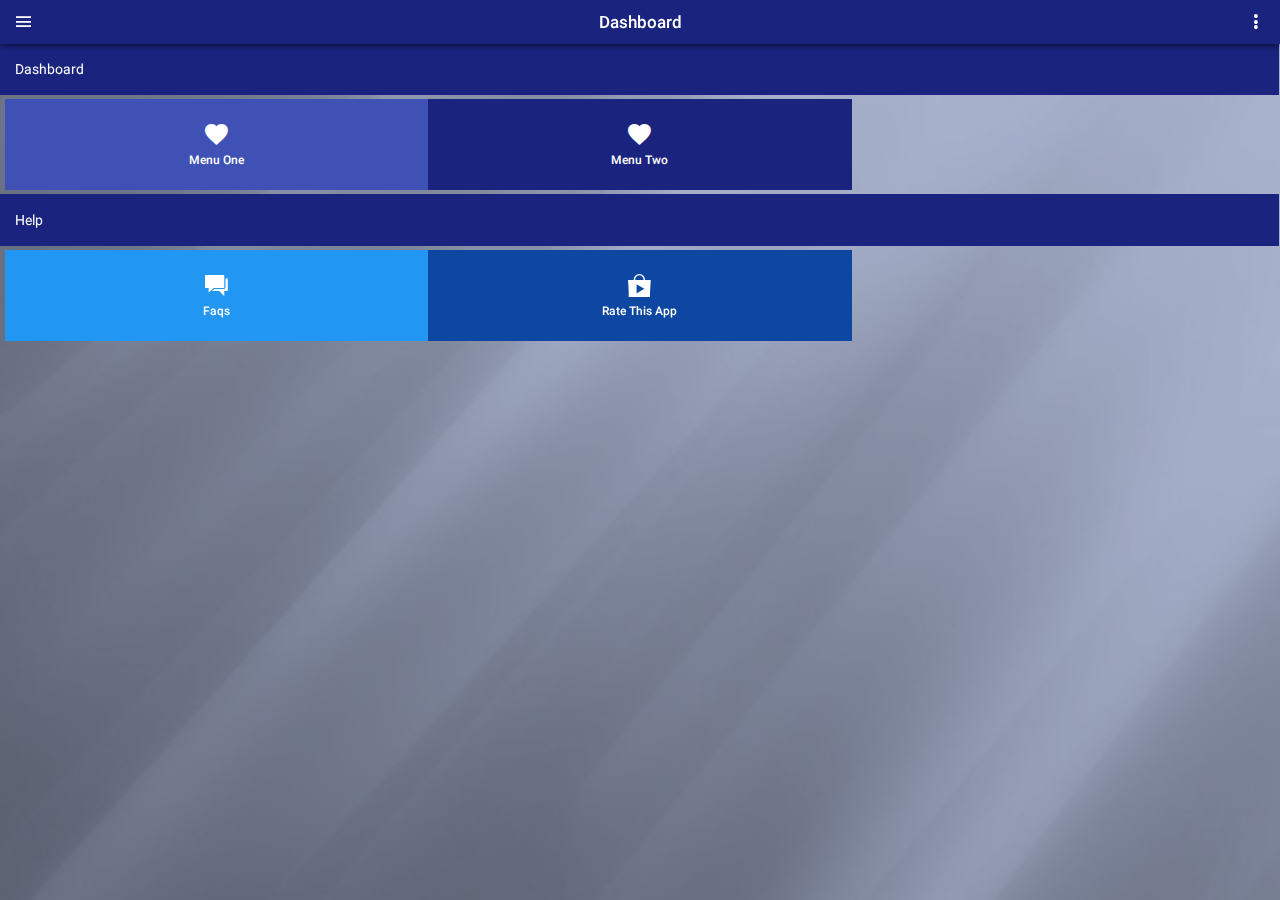
==== www/index.html @ b8fe3089 "Add existing file" ====
<!DOCTYPE html>
<html>
	<head>
		<meta charset="utf-8" />
		<meta name="viewport" content="initial-scale=1, maximum-scale=1, user-scalable=no, width=device-width" />
		<link rel="manifest" href="manifest.json">
		<link rel="shortcut icon" href="data/images/header/logo.png">
		<meta name="mobile-web-app-title" content="FilmHaitian Lite">
		<meta name="mobile-web-app-capable" content="yes">
		<meta name="theme-color" content="#000000">
		<!-- add to homescreen for ios -->
		<link rel="apple-touch-icon" href="data/images/header/logo.png">
		<meta name="apple-mobile-web-app-title" content="FilmHaitian Lite">
		<meta name="apple-mobile-web-app-capable" content="yes">
		<!--meta name="apple-mobile-web-app-status-bar-style" content="#000000"-->
		<title>FilmHaitian</title>
		<link href="lib/ionic/css/ionic.min.css" rel="stylesheet" />
		<link href="lib/ionic-material/ionic.material.min.css" rel="stylesheet" />
		<link href="lib/ion-md-input/css/ion-md-input.min.css" rel="stylesheet" />
		<link href="lib/ion-datetime-picker/ion-datetime-picker.min.css" rel="stylesheet" />
		<link href="css/style.css" rel="stylesheet" />
	</head>
	<body ng-app="filmhaitian" ng-controller="indexCtrl" id="{{ page_id }}">
		<ion-nav-bar class="navbar-title bar-positive-900">
			<ion-nav-back-button>
			</ion-nav-back-button>
		</ion-nav-bar>
		<ion-nav-view animation="none"></ion-nav-view>
		
		<script src="lib/ionic/js/angular-chart/Chart.min.js"></script>
		<script src="lib/localforage/localforage.min.js"></script>
		<script src="lib/ionic/js/ionic.bundle.min.js"></script>
		<script src="lib/ionic/js/angular-dynamic-locale/tmhDynamicLocale.min.js"></script>
		<script src="lib/ionic/js/angular-translate/angular-translate.min.js"></script>
		<script src="lib/ionic/js/angular-translate-loader-static-files/angular-translate-loader-static-files.min.js"></script>
		<script src="lib/ionic/js/angular-utf8-base64/angular-utf8-base64.js"></script>
		<script src="lib/ionic/js/angular-chart/angular-chart.min.js"></script>
		<script src="lib/ionic/js/angular-md5/angular-md5.min.js"></script>
		<script src="lib/ionic-material/ionic.material.min.js"></script>
		<script src="lib/ion-md-input/js/ion-md-input.min.js"></script>
		<script src="lib/ionic-rating/ionic-rating.min.js"></script>
		<script src="lib/ion-slide-tabs/js/slidingTabsDirective.js"></script>
		<script src="lib/ion-datetime-picker/ion-datetime-picker.min.js"></script>
		<script src="lib/ionic/js/angular-cordova/ng-cordova.min.js"></script>
		<!-- cordova script (this will be a 404 during development) -->
		<script src="cordova.js"></script>
		<!-- your app's js -->
		<script src="js/app.js"></script>
		<script src="js/controllers.js"></script>
		<script src="js/services.js"></script>
	</body>
</html>
---- www/lib/ion-md-input/css/ion-md-input.min.css ----
.item-md-label{display:block;background-color:transparent;box-shadow:none;padding-top:30px;padding-bottom:0}.item-md-label .input-label{position:absolute;padding:5px 0 0;z-index:2;-webkit-transform:translate3d(0,-30px,0) scale(1);transform:translate3d(0,-30px,0) scale(1);-webkit-transition:all .2s ease;transition:all .2s ease;color:#444;opacity:.5;transform-origin:0}.item-md-label input{z-index:1;position:relative;bottom:0}.item-md-label .hightlight{position:absolute;bottom:0;height:2px;left:0;width:100%;-webkit-transform:translate3d(-100%,0,0);transform:translate3d(-100%,0,0);-webkit-transition:all .15s ease;transition:all .15s ease}.item-md-label .hightlight-light{background:#fff}.item-md-label .hightlight-stable{background:#f8f8f8}.item-md-label .hightlight-positive{background:#387ef5}.item-md-label .hightlight-calm{background:#11c1f3}.item-md-label .hightlight-balanced{background:#33cd5f}.item-md-label .hightlight-energized{background:#ffc900}.item-md-label .hightlight-assertive{background:#ef473a}.item-md-label .hightlight-royal{background:#886aea}.item-md-label .hightlight-dark{background:#444}.item-md-label input.used~.input-label,.item-md-label input:focus~.input-label{-webkit-transform:translate3d(0,-60px,0) scale(.9);transform:translate3d(0,-60px,0) scale(.9);opacity:1}.item-md-label input:focus~.hightlight{-webkit-transform:translate3d(0,0,0);transform:translate3d(0,0,0)}
---- www/lib/ion-datetime-picker/ion-datetime-picker.min.css ----
.ion-datetime-picker .calendar{text-align:center;font-size:12px}.ion-datetime-picker .calendar .col{padding:0}.ion-datetime-picker .calendar .day,.ion-datetime-picker .calendar .weekday{padding:5px}.ion-datetime-picker .calendar .day:hover,.ion-datetime-picker .calendar .day.activated,.ion-datetime-picker .calendar .day.today:hover,.ion-datetime-picker .calendar .day.today.activated{background-color:#bdf;color:black;cursor:pointer}.ion-datetime-picker .calendar .day.today{background-color:#e4e4e4}.ion-datetime-picker .calendar .day.selected,.ion-datetime-picker .calendar .day.selected:hover,.ion-datetime-picker .calendar .day.selected.activated{background-color:#387ef5;color:white}.ion-datetime-picker .calendar .day.disabled,.ion-datetime-picker .calendar .day.disabled:hover,.ion-datetime-picker .calendar .day.disabled.activated{background-color:#ccc}.ion-datetime-picker .calendar .weekday{font-weight:bold}.ion-datetime-picker .month-year{padding:0;text-align:center}.ion-datetime-picker .month-year select{width:100%}.ion-datetime-picker .month-year .button{padding:0;width:100%;height:25px;min-width:0;min-height:0}.ion-datetime-picker .month-year .item-input{height:25px;padding:0;margin:0}.ion-datetime-picker .month-year .item-input.item-select:after{right:5px}.ion-datetime-picker .month-year .item-input input,.ion-datetime-picker .month-year .item-input select{font-size:12px;width:100%;height:100%;max-width:none;line-height:20px}.ion-datetime-picker .month-year .item-input select{left:0;padding:0 15px 0 1px;direction:ltr}.ion-datetime-picker .month-year .item-input input{text-align:center;padding:0 5px}.ion-datetime-picker .month-year .item-input input.ng-invalid{background-color:#ffe4ea}.ion-datetime-picker .month-year .item-input input::-webkit-outer-spin-button,.ion-datetime-picker .month-year .item-input input::-webkit-inner-spin-button{display:none}.ion-datetime-picker .time-buttons .col{padding:0}.ion-datetime-picker .time-buttons .button{padding:0;width:100%;height:36px;min-width:0;min-height:0}.ion-datetime-picker .time-buttons .button:before{line-height:35px}.ion-datetime-picker .time-buttons:first-child{padding-top:0}.ion-datetime-picker .time-buttons:last-child{padding-bottom:0}.ion-datetime-picker .time .col{padding:0}.ion-datetime-picker .time .colon{color:#999;font-size:16px;padding:0;text-align:center;line-height:32px}.ion-datetime-picker .time .item-input{height:35px;padding:0;margin:0}.ion-datetime-picker .time .item-input input{font-size:16px;width:100%;height:100%;max-width:none;text-align:center;padding:0 5px}.ion-datetime-picker .time .item-input input.ng-invalid{background-color:#ffe4ea}.ion-datetime-picker .time .item-input input::-webkit-outer-spin-button,.ion-datetime-picker .time .item-input input::-webkit-inner-spin-button{display:none}
---- www/css/style.css ----
/** default fonts **/
@font-face{font-family:"Roboto";font-style:normal;font-weight:300;src:local("Roboto Light"),local("Roboto-Light"),url("../fonts/roboto-light.ttf") format("truetype"),url("../fonts/roboto-light.woff") format("woff")}
@font-face{font-family:"Roboto";font-style:normal;font-weight:400;src:local("Roboto"),local("Roboto-Regular"),url("../fonts/roboto-regular.ttf") format("truetype"),url("../fonts/roboto-regular.woff") format("woff")}
@font-face{font-family:"Roboto";font-style:normal;font-weight:500;src:local("Roboto Medium"),local("Roboto-Medium"),url("../fonts/roboto-medium.ttf") format("truetype"),url("../fonts/roboto-medium.woff") format("woff")}
@font-face{font-family:"Roboto";font-style:normal;font-weight:700;src:local("Roboto Bold"),local("Roboto-Bold"),url("../fonts/roboto-bold.ttf") format("truetype"),url("../fonts/roboto-bold.woff") format("woff")}
/** typo **/
.back-text{font-size:10px}
.text-left {text-align: left !important;}
.text-right {text-align: right !important; }
.text-center {text-align: center !important;}
.text-justify {text-align: justify;}
.text-nowrap {white-space: nowrap;}
.text-lowercase {text-transform: lowercase;}
.text-uppercase {text-transform: uppercase;}
.text-capitalize {text-transform: capitalize;}
.to_trusted .item-text-wrap p {margin-bottom:14px; margin-top:14px;}
.to_trusted .item-text-wrap img {height:auto}
.to_trusted h1{font-size:36px;margin:14px 0 14px}
.to_trusted h2{font-size:30px;margin:14px 0 14px}
.to_trusted h3{font-size:24px;margin:14px 0 14px}
.to_trusted h4{font-size:18px;margin:14px 0 14px}
.to_trusted h5{font-size:14px;margin:14px 0 14px}
.to_trusted h6{font-size:12px;margin:14px 0 14px}
.to_trusted p{font-size:14px;margin:14px 0 14px}
.to_trusted img{max-width:100% !important;height:auto;background-color:#eee;margin-bottom:15px}
.to_trusted hr{border:1px solid #eee}
.to_trusted table {border-collapse:collapse;width: 100%;padding-bottom:6px;padding-top:6px;}
.to_trusted table,.to_trusted th,.to_trusted td{border: 1px solid #dddddd;padding:6px;}
.to_trusted dt{padding-top:6px;font-weight: 700;}
.to_trusted dd{padding-bottom:6px;}
.to_trusted dfn,.to_trusted cite,.to_trusted em,.to_trusted i{font-style:italic;}
.to_trusted ul{list-style: disc;margin-left: 1.5em;padding-bottom:6px;padding-top:6px;}
.to_trusted ol{list-style: decimal;margin-left: 1.5em;padding-bottom:6px;padding-top:6px;}
.to_trusted address{font-style: italic;padding-bottom:6px;padding-top:6px;}
.to_trusted code{background-color: #d1d1d1;padding: 0.125em 0.25em;}
.to_trusted pre{border: 1px solid #d1d1d1;line-height: 1.3125;padding: 0.125em 0.25em;font-family: 'Droid Sans Mono';}
.to_trusted iframe{width:100%;height:auto;}
.to_trusted .alignleft{float:left;margin: 0.375em 1.75em 1.75em 0;}
.to_trusted .alignright{float:right;margin: 0.375em 0 1.75em 1.75em;}
.to_trusted .wp-video{max-width:100% !important;padding-bottom:56%;overflow:hidden;padding-bottom:56%;position:relative;height:0}
.to_trusted .wp-video video{left:0;position:absolute;top:0;width:100%;height:auto;background:#eee}
.to_trusted .wp-caption{height:auto;max-width:100% !important}
.to_trusted .wp-audio-shortcode{visibility: initial !important;}
.to_trusted.small p{font-size:12px;}
.to_trusted.small h1{font-size:32px}
.to_trusted.small h2{font-size:28px}
.to_trusted.small h3{font-size:22px}
.to_trusted.small h4{font-size:16px}
.to_trusted.small h5{font-size:12px}
.to_trusted.small h6{font-size:10px}
.to_trusted.normal p{font-size:14px}
.to_trusted.normal h1{font-size:36px}
.to_trusted.normal h2{font-size:30px}
.to_trusted.normal h3{font-size:24px}
.to_trusted.normal h4{font-size:18px}
.to_trusted.normal h5{font-size:14px}
.to_trusted.normal h6{font-size:12px}
.to_trusted.large p{font-size:18px;}
.to_trusted.large h1{font-size:42px}
.to_trusted.large h2{font-size:36px}
.to_trusted.large h3{font-size:28px}
.to_trusted.large h4{font-size:24px}
.to_trusted.large h5{font-size:18px}
.to_trusted.large h6{font-size:16px}
table {width:100%;max-width:100%;margin:0;background-color: transparent; border-collapse: collapse;border-spacing: 0;}
table > tbody > tr:nth-of-type(2n+1){background-color: #efefef;}
table > thead > tr > th, .table > tbody > tr > th, .table > tfoot > tr > th, .table > thead > tr > td, .table > tbody > tr > td, .table > tfoot > tr > td {padding: 8px;line-height: 1.846;vertical-align: middle;border-top: 1px solid #dddddd;}
.bar .title {text-align: center !important;}
.tab-item {opacity:0.5}
.header-item img{vertical-align: middle;}
/** fontsize **/
h1, .h1 { font-size:36px}
h2, .h2 { font-size:30px}
h3, .h3 { font-size:24px}
h4, .h4 { font-size:18px}
h5, .h5 { font-size:14px}
h6, .h6 { font-size:12px}
h1 small, .h1 small { font-size:24px}
h2 small, .h2 small { font-size:18px}
h3 small, .h3 small,
h4 small, .h4 small { font-size:14px}
.item h1 { font-size:18px;}
.item p{margin-bottom: 12px;}
.scroll {height: 100%;}
/** ratio **/
.ratio1x2:before{padding-top: 200%;display: block;content: " ";}
.ratio1x1:before{padding-top: 100%;display: block;content: " ";}
.ratio4x3:before{padding-top: 75%;display: block;content: " ";}
.ratio16x9:before{padding-top: 56.25%;display: block;content: " ";}
.ratio2x1:before{padding-top: 50%;display: block;content: " ";}
.list .item {border: 0.5px solid rgba(160,160,160,0.12);}
.list .item-md-label {border: 0;}
.list .noborder {border: 0 solid transparent;}
.list .item-divider {color: inherit;}
.item-thumbnail-left > img:first-child {border-radius: 0%}
.item-icon-right .icon:before {background: #fff;}
.item-options .icon:before {background: transparent;}
.item-radio input:checked + .radio-content .item-content {background:transparent ;}
.item-radio .radio-icon {color:#387EF5}
.bar-header-inset,.bar-header-inset input{background:#eee;margin-top:2px;}
/** Template for Data Listing **/
.item-thumbnail-3 {overflow: hidden;}
.item-thumbnail-3 .item{border:0;height: 80px !important;min-height: 80px !important;}
.item-thumbnail-3 .item *{color:#fff}
.item-thumbnail-3 .item.item-light *{color:#000};
.item-thumbnail-3, .item-thumbnail-3 .item-content {min-height:80px !important;height: 80px !important;}
.item-thumbnail-3 img {border-radius: 0% !important; top:0 !important; height: 80px !important;width: 80px !important;}
.item-thumbnail-3 .icon{bottom: 10px;position: absolute;right: 16px;font-size:26px}
.item-thumbnail-3 h3{font-size:16px}
.item-thumbnail-3 p{font-size:11px}
.item-input.item-stacked-label, .item-input.item-floating-label,.item-input.item-placeholder-label{padding: 6px 5px 5px 16px;}
/** fix popover size **/
ion-popover-view.fit {height:auto;}
ion-popover-view.fit ion-content {position: relative;}
ion-popover-view.fit ion-header-bar {position: relative;}
ion-popover-view.fit .has-header{top:0  !important;;}
ion-popover-view.fit .has-header:before{height:0  !important;;}
.platform-android ion-popover-view.fit {margin-top: 10px;}
.platform-ios ion-popover-view.fit {padding-top: 10px;padding-bottom: 10px;}
.button-outline.button-outline {box-shadow:none !important;-webkit-box-shadow:none !important;-moz-box-shadow:none !important;}
.loading-container .loading{background-color:transparent !important;}
.hero > .content > .avatar {height:72px;width:72px;border:0; overflow:hidden;}
.hero-md{max-height:0px !important;height:0px !important;box-shadow: 0 2px 5px 0 rgba(0,0,0,.26);}
.hero .hero-md-content{ width:100%;height: 100% !important;}
.avatar {border:0;overflow:hidden;}
.item-md-label {width: auto !important;}
.item-md-label .input-label{color: #fff;opacity: .5;padding: 0 10px !important;}
.item-md-label input {background-color: rgba(0,0,0,.6);}
@-moz-document url-prefix() { .item-md-label input.ng-not-empty {padding: 0px 10px;}}
.item-select select{background: transparent;}
.item-button-right .button{padding:0 12px;}
.item-input-inset input{width:100%;}
.button-small {font-size: 12px;height: inherit;padding:0 12px;}
.popup-buttons .button {font-size: 12px;height: inherit;padding:0 12px;}
blockquote footer, blockquote small {display: block;font-size: 80%;line-height: 1.42857143; color: #777;}
blockquote .small::before, blockquote footer::before, blockquote small::before {content: '\2014 \00A0';}
/** fix position **/
.relative {position:relative !important;left:0;right:0}
.fullscreen .slider {position: absolute !important;top: 0 !important;left: 0 !important;bottom: 0 !important;right: 0 !important;}
.fullscreen .card, .fullscreen .scroll{height: 100%;min-height: 100%;}
iframe.fullscreen {width: 100%;height: 100%;padding:0;margin:0;min-height:100%;border: none;display: block;}
.page-iframe .scroll{height:100%}
/** ionic rating **/
ul.rating li {display: inline !important; border: 0px;background: none;}
ul.rating li i{color:#FFCC00}
.tabs.tabs-dark{background-color: #444444 !important;}
/** video, embed and object, google map  **/
.embed_container{line-height:0}
.embed_container iframe,.embed_container ng-map,.embed_container object,.embed_container embed,.embed_container video{width:100%}
.embed_container{height:0;overflow:hidden;padding-bottom:56%;position:relative}
.embed_container iframe,.embed_container ng-map,.embed_container object,.embed_container embed,.embed_container video{height:100%;left:0;position:absolute;top:0;width:100%;background: #eee}
.menu-open .ion-navicon {transform: rotate(-360deg);-webkit-transition: all 0.2s ease-in-out;transition: all 0.2s ease-in-out;}
.menu-open .ion-navicon:before {content: "\f2ca";}
/** image loader  **/
.image-loader-container .image-loader{stroke: #eeeeee;}
.item-thumbnail-left img,.item-avatar img,.hero img {background-color:#dedede;border:0}
.image-loader-container {margin: 9px;max-width: 81px;max-height: 81px;width: 100%;height: 100%;top: 0;left: 0;position: absolute; background: transparent; display: flex; flex-direction: row; flex-wrap: nowrap; justify-content: center;  align-content: stretch;align-items: center;}
.item-avatar .image-loader-container {max-width:48px;max-height:48px;top: 10px;left:8px;}
.item-thumbnail-left .image-loader-container, .item-thumbnail-right .image-loader-container{max-width: 81px;max-height: 81px;top:0px;left:0px;}
.item-avatar .avatar,.item-avatar > img:first-child {max-width:48px;max-height:48px;width:48px;height:48px;}
.bar .title {left:40px !important; right:40px !important;}
*[dir="rtl"]{ text-align: right !important; direction: rtl !important;}
*[dir="rtl"] .item-input input{padding-right: 16px;direction: rtl !important;}
*[dir="rtl"] .item-input .item-label{padding-right: 16px;}
*[dir="rtl"] .item-input textarea{padding-right: 16px;}
*[dir="rtl"] .item-input, *[dir="rtl"] .item-divider{text-align: right !important; direction: rtl !important;}
*[dir="rtl"] .item-floating-label .input-label{padding-right: 16px;}
*[dir="rtl"] .placeholder-icon:first-child {padding-right: 16px;}
.slideshow_container { height:0;overflow:hidden;padding-bottom:66%;position:relative}
.slideshow_container .slideshow{width:100%;height:100%;left:0;position:absolute;top:0;width:100%;background: #eee}
.slideshow_container .slideshow img{max-width:100%;height:auto;}
.slideshow_container { min-height: 128px; position: relative !important;}
.slide-box-title,.tags-heroes-title {font-weight: 600;display: block;text-decoration:none;text-decoration-style: none;padding:3px 12px;margin: 0;border: 0;border-bottom: 1px solid rgba(0,0,0,.25);}
.tags-heroes-content .button.button-full{margin:0px;}
.slide-box-hero .swiper-pagination-bullet {background: #fff;}
.slide-box-hero .swiper-pagination-bullet-active{width:10px;height:10px;}
.slide-box-hero { height:0;overflow:hidden;padding-bottom:66%;position:relative}
.slide-box-hero .slide-box-hero-content{width:100%;height:100%;left:0;position:absolute;top:0;width:100%;background: #333}
.slide-box-hero .slide-box-hero-content img{max-width:100%;height:auto;width: 100%;background: url("../data/images/blank.jpg") no-repeat center center;background-size: cover;}
.slide-box-hero { min-height: 128px; position: relative !important;}
.slide-box-hero .slide-box-hero-container{background-size:cover !important;width:100%;height:100%;}
.slide-box-hero .caption{bottom:16px;position:absolute;display:block;color: #fff;}
.slide-box-hero .caption h2{font-size: 20px;color: #fff;opacity: 0.95;text-shadow: 1px 1px 1px rgba(0,0,0,0.9);background: rgba(0,0,0,0.2) !important;padding: 6px;}
.slide-box-hero .caption a{text-decoration: unset;font-size: 16px;color: #fff;opacity: 0.95;text-shadow: 1px 1px 1px rgba(0,0,0,0.9);}
.slide-box-avatar {height:80px}
.slide-box-avatar .avatar{padding:0;margin-left: auto;margin-right: auto; margin-top:8px;margin-bottom:8px;position: relative;display: inherit;left:0;right:0;width: 64px;height: 64px;background: url("../data/images/blank.jpg") no-repeat center center;background-size: cover;}
.slide-box-avatar .swiper-pagination,.slide-box-thumbnail .swiper-pagination{visibility: hidden;}
.slide-box-thumbnail {height:120px;}
.slide-box-thumbnail .slide-box-thumbnail-item{border-left: .5px solid rgba(0,0,0,.05);border-right: .5px solid rgba(0,0,0,.05);}
.slide-box-thumbnail .thumbnail{height: 80px;width: 80px;padding:0;margin:0;margin-left: auto;margin-right: auto;position: relative;display: inherit;left:0;right:0;background: url("../data/images/blank.jpg") no-repeat center center;background-size: cover;}
.slide-box-thumbnail .caption{padding:3px;font-size:10px;line-height:12px;}
.slide-box-thumbnail .caption a{text-decoration: unset;}
.intro-box {margin-bottom: 0px;}
.intro-box .list.card:last-child {margin-bottom: 10px;}
.item-avatar img,img.full-image,.item-image img{background: url("../data/images/blank.jpg") no-repeat center center;background-size: cover;}
.ion-slide-tabs.slider{height: 100%}
.slidingTabs {height:48px;z-index:10}
.slidingTabs .scroll{height:auto;min-width:100%}
.slidingTabs ul{height:48px}
.slidingTabs ul li{height:48px;line-height:48px;text-align:center;float:left;margin:0;padding:0 12px 20px 12px;font-size:11px;text-transform:uppercase;-webkit-transition:color .25s ease-in-out;transition:color .25s ease-in-out;position:relative;overflow:hidden}
.slidingTabs ul li.tab-active{border-bottom:3px solid}
.slidingTabs ul li .ink{display:block;position:absolute;border-radius:100%;transform:scale(0)}
.slidingTabs ul li .ink.animate{-webkit-animation:ripple 0.65s linear;animation:ripple 0.65s linear}
.slidingTabs .tab-indicator-wrapper{width:100%;height:2px;-webkit-transform:translateY(-2px);position:absolute}
.slidingTabs .tab-indicator-wrapper .tab-indicator{height:100%;width:70px;position:relative}
.slidingTabs ul li.tab-active:nth-of-type(1n+1){border-color:#11C1F3;color:#11C1F3}
.slidingTabs ul li.tab-active:nth-of-type(2n+2){border-color:#E65100;color:#E65100}
.slidingTabs ul li.tab-active:nth-of-type(3n+3){border-color:#4CAF50;color:#4CAF50}
.slidingTabs ul li.tab-active:nth-of-type(4n+4){border-color:#11C1F3;color:#11C1F3}
.slidingTabs ul li.tab-active:nth-of-type(5n+5){border-color:#E65100;color:#E65100}
.slidingTabs ul li.tab-active:nth-of-type(6n+6){border-color:#4CAF50;color:#4CAF50}
.slidingTabs ul li.tab-active:nth-of-type(7n+7){border-color:#11C1F3;color:#11C1F3}
.slidingTabs ul li.tab-active:nth-of-type(8n+8){border-color:#E65100;color:#E65100}
.slidingTabs ul li.tab-active:nth-of-type(9n+9){border-color:#4CAF50;color:#4CAF50}
.ion-slide-tabs .slider-slide:nth-of-type(1n+1) .icon{color:#11C1F3}
.ion-slide-tabs .slider-slide:nth-of-type(2n+2) .icon{color:#E65100}
.ion-slide-tabs .slider-slide:nth-of-type(3n+3) .icon{color:#4CAF50}
.ion-slide-tabs .slider-slide:nth-of-type(4n+4) .icon{color:#11C1F3}
.ion-slide-tabs .slider-slide:nth-of-type(5n+5) .icon{color:#E65100}
.ion-slide-tabs .slider-slide:nth-of-type(6n+6) .icon{color:#4CAF50}
.ion-slide-tabs .slider-slide:nth-of-type(7n+7) .icon{color:#11C1F3}
.ion-slide-tabs .slider-slide:nth-of-type(8n+8) .icon{color:#E65100}
.ion-slide-tabs .slider-slide:nth-of-type(9n+9) .icon{color:#4CAF50}
.bar-positive-900,.bar-calm-900,.bar-balanced-900,.bar-energized-900,.bar-assertive-900,.bar-royal-900{color: #fff;}
.bar-positive-900 .title,.bar-calm-900 .title,.bar-balanced-900 .title,.bar-energized-900 .title,.bar-assertive-900 .title,.bar-royal-900 .title{color: #fff;}
@-webkit-keyframes ripple{100%{opacity:0;transform:scale(2.5)}}
/** pdf reader **/
.wrapper {margin: 0 auto; width: 960px; }
.pdf-controls { width: 100%; display: block; background: #eee; padding: 1em;}
.rotate0 {-webkit-transform: rotate(0deg); transform: rotate(0deg);}
.rotate90 {-webkit-transform: rotate(90deg); transform: rotate(90deg);}
.rotate180 {-webkit-transform: rotate(180deg); transform: rotate(180deg);}
.rotate270 {-webkit-transform: rotate(270deg); transform: rotate(270deg);}
.fixed { position: fixed; top: 0; left: calc(50% - 480px); z-index: 100; width: 100%; padding: 1em; background: rgba(238, 238, 238,.9); width: 960px;}
/** header **/

/** menu **/

/** option page **/
#page-dashboard{background: url("../data/images/background/bg0.jpg") no-repeat left top fixed;background-size: cover;width:100%;height:100%;background-repeat:no-repeat;}
/** page dashboard **/

.dashboard-panel .row .col-33 {text-decoration-line: unset;text-align: center;padding: 22px 20px 10px 20px;border:0;}
.dashboard-panel .row .col-33 i {font-size: 28px;margin-bottom: 2px;}
.dashboard-panel a:link, .dashboard-panel a:visited{text-decoration: none;}
.dashboard-panel .row .col-33 p {font-size: 12px;font-weight:500;white-space: nowrap;overflow: hidden;text-overflow: ellipsis;}             
            
/** page slide_tab_menu **/

/** custom css **/
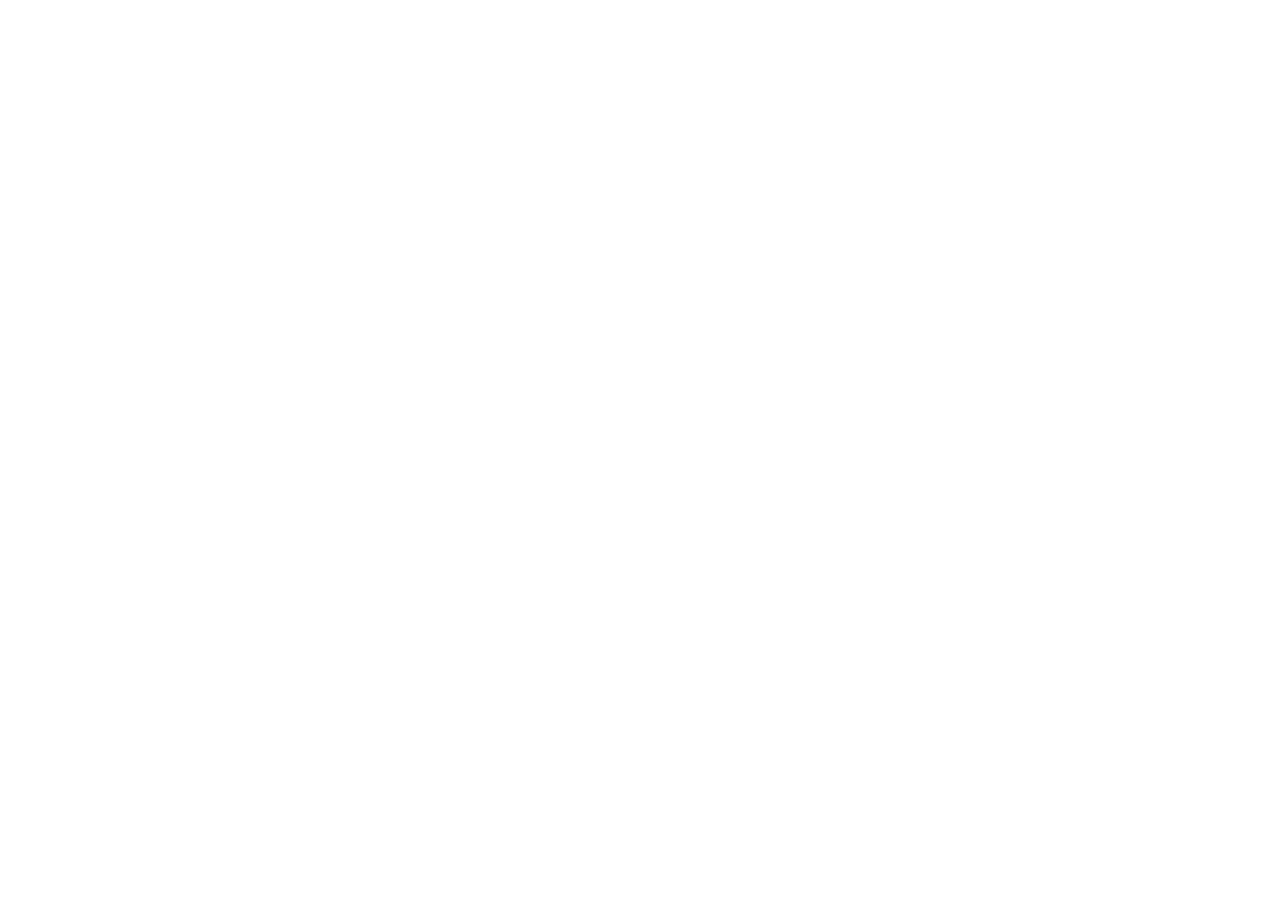
==== commit 1f14d1d8: "Add existing file" ====
--- a/www/index.html
+++ b/www/index.html
@@ -1,36 +1,22 @@
 <!DOCTYPE html>
 <html>
-	<head>
-		<meta charset="utf-8" />
-		<meta name="viewport" content="initial-scale=1, maximum-scale=1, user-scalable=no, width=device-width" />
-		<link rel="manifest" href="manifest.json">
-		<link rel="shortcut icon" href="data/images/header/logo.png">
-		<meta name="mobile-web-app-title" content="FilmHaitian Lite">
-		<meta name="mobile-web-app-capable" content="yes">
-		<meta name="theme-color" content="#000000">
-		<!-- add to homescreen for ios -->
-		<link rel="apple-touch-icon" href="data/images/header/logo.png">
-		<meta name="apple-mobile-web-app-title" content="FilmHaitian Lite">
-		<meta name="apple-mobile-web-app-capable" content="yes">
-		<!--meta name="apple-mobile-web-app-status-bar-style" content="#000000"-->
-		<title>FilmHaitian</title>
-		<link href="lib/ionic/css/ionic.min.css" rel="stylesheet" />
-		<link href="lib/ionic-material/ionic.material.min.css" rel="stylesheet" />
-		<link href="lib/ion-md-input/css/ion-md-input.min.css" rel="stylesheet" />
-		<link href="lib/ion-datetime-picker/ion-datetime-picker.min.css" rel="stylesheet" />
-		<link href="css/style.css" rel="stylesheet" />
-	</head>
-	<body ng-app="filmhaitian" ng-controller="indexCtrl" id="{{ page_id }}">
-		<ion-nav-bar class="navbar-title bar-positive-900">
-			<ion-nav-back-button>
-			</ion-nav-back-button>
-		</ion-nav-bar>
-		<ion-nav-view animation="none"></ion-nav-view>
-		
+  <head>
+    <meta charset="utf-8">
+    <meta name="viewport" content="initial-scale=1, maximum-scale=1, user-scalable=no, width=device-width">
+    <title></title>
+    <link href="lib/ionic/css/ionic.min.css" rel="stylesheet">
+    <link href="css/style.css" rel="stylesheet">
+    <style type="text/css">*{text-align: center;}</style>
+  </head>
+  
+  <body ng-app="filmhaitian" class="platform-android platform-cordova platform-webview" ng-controller="indexCtrl" id="{{ page_id }}">
+    
+        
+        
 		<script src="lib/ionic/js/angular-chart/Chart.min.js"></script>
 		<script src="lib/localforage/localforage.min.js"></script>
 		<script src="lib/ionic/js/ionic.bundle.min.js"></script>
-		<script src="lib/ionic/js/angular-dynamic-locale/tmhDynamicLocale.min.js"></script>
+ 	    <script src="lib/ionic/js/angular-dynamic-locale/tmhDynamicLocale.min.js"></script>
 		<script src="lib/ionic/js/angular-translate/angular-translate.min.js"></script>
 		<script src="lib/ionic/js/angular-translate-loader-static-files/angular-translate-loader-static-files.min.js"></script>
 		<script src="lib/ionic/js/angular-utf8-base64/angular-utf8-base64.js"></script>
@@ -41,12 +27,13 @@
 		<script src="lib/ionic-rating/ionic-rating.min.js"></script>
 		<script src="lib/ion-slide-tabs/js/slidingTabsDirective.js"></script>
 		<script src="lib/ion-datetime-picker/ion-datetime-picker.min.js"></script>
+		<script src="lib/ionic-image-lazy-load/ionic-image-lazy-load.js"></script>
 		<script src="lib/ionic/js/angular-cordova/ng-cordova.min.js"></script>
-		<!-- cordova script (this will be a 404 during development) -->
 		<script src="cordova.js"></script>
-		<!-- your app's js -->
 		<script src="js/app.js"></script>
 		<script src="js/controllers.js"></script>
 		<script src="js/services.js"></script>
-	</body>
-</html>
+        
+  </body>
+  
+</html>